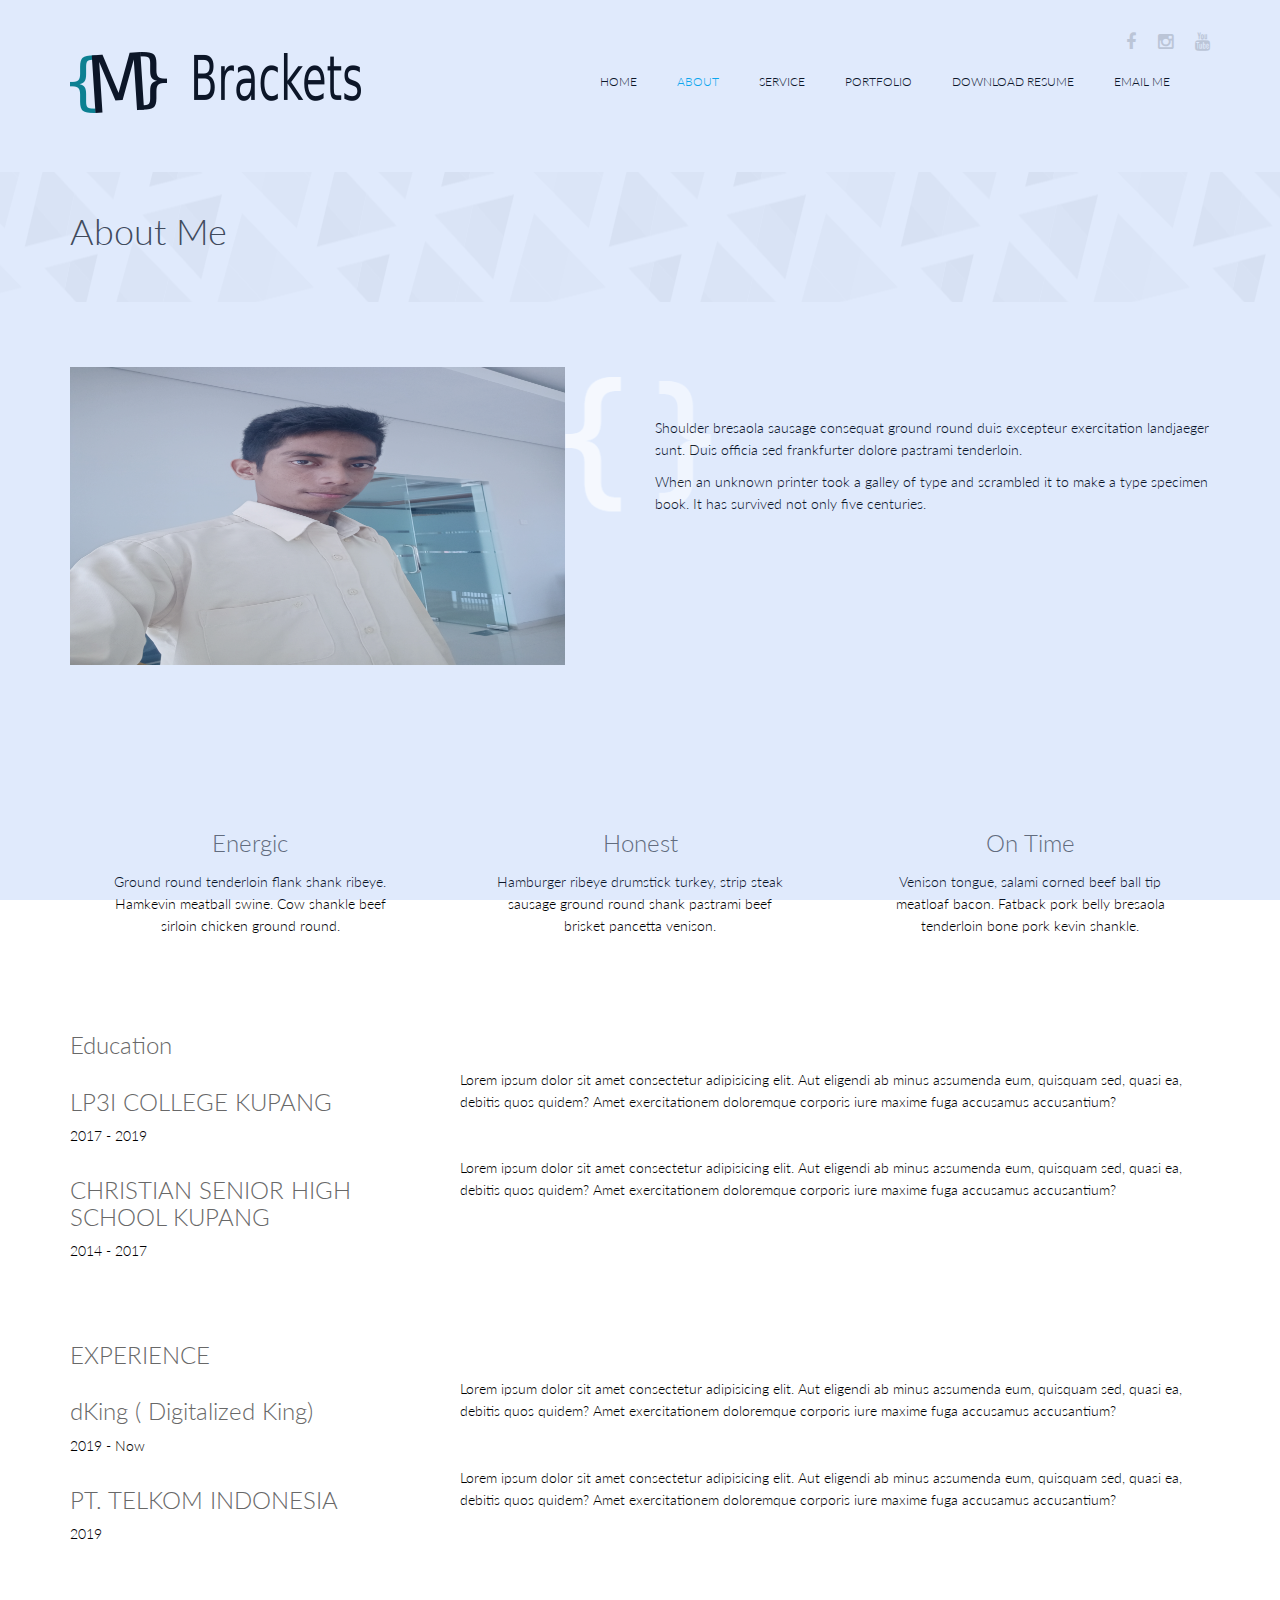
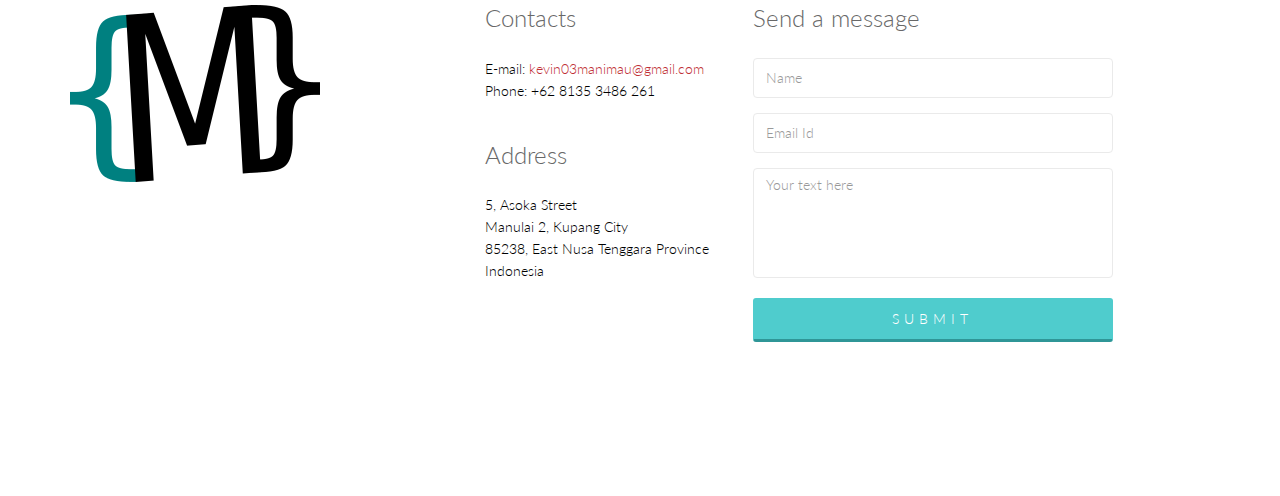
==== aboutus.html @ 3567bffe "initial commit" ====
<!DOCTYPE html>
<html lang="en">
<head>
    <meta charset="utf-8">
    <meta name="viewport" content="width=device-width, initial-scale=1.0">
    <meta name="description" content="">
    <meta name="author" content="">
    <title>About Us | Triangle</title>
    <link href="css/bootstrap.min.css" rel="stylesheet">
    <link href="css/font-awesome.min.css" rel="stylesheet">
    <link href="css/lightbox.css" rel="stylesheet"> 
    <link href="css/animate.min.css" rel="stylesheet"> 
	<link href="css/main.css" rel="stylesheet">
	<link href="css/responsive.css" rel="stylesheet">

    <!--[if lt IE 9]>
	    <script src="js/html5shiv.js"></script>
	    <script src="js/respond.min.js"></script>
    <![endif]-->       
    <link rel="shortcut icon" href="images/brackets.png">
    <link rel="apple-touch-icon-precomposed" sizes="144x144" href="images/ico/apple-touch-icon-144-precomposed.png">
    <link rel="apple-touch-icon-precomposed" sizes="114x114" href="images/ico/apple-touch-icon-114-precomposed.png">
    <link rel="apple-touch-icon-precomposed" sizes="72x72" href="images/ico/apple-touch-icon-72-precomposed.png">
    <link rel="apple-touch-icon-precomposed" href="images/ico/apple-touch-icon-57-precomposed.png">
</head><!--/head-->

<body>
    <!-- start loader -->
   <div id="pageloader-overlay" class="visible incoming">
    <div class="loader-wrapper-outer">
      <div class="loader-wrapper-inner" >
        <img class="text-center fullwidth" src="images/code-loader.gif" alt="">
       </div>
     </div>
   </div>
  <!-- end loader -->
	<header id="header">      
        <div class="container">
            <div class="row">
                <div class="col-sm-12 overflow">
                   <div class="social-icons pull-right">
                        <ul class="nav nav-pills">
                            <li><a href="http://facebook.com/kevin.manimau" target="_blank"><i class="fa fa-facebook"></i></a></li>
                            <li><a href="http://instagram.com/kevin03manimau" target="_blank"><i class="fa fa-instagram"></i></a></li>
                            <li><a href="http://youtube.com/channel/UCN3MbN801NxL6BOwaORrSVQ" target="_blank"><i class="fa fa-youtube"></i></a></li>
                        </ul>
                    </div> 
                </div>
             </div>
        </div>
        <div class="navbar navbar-inverse" role="banner">
            <div class="container">
                <div class="navbar-header">
                    <button type="button" class="navbar-toggle" data-toggle="collapse" data-target=".navbar-collapse">
                        <span class="sr-only">Toggle navigation</span>
                        <span class="icon-bar"></span>
                        <span class="icon-bar"></span>
                        <span class="icon-bar"></span>
                    </button>

                    <a class="navbar-brand" href="index.html">
                        <h1><img src="images/logo.png" alt="logo"></h1>
                    </a>
                    
                </div>
                <div class="collapse navbar-collapse">
                    <ul class="nav navbar-nav navbar-right">
                        <li><a href="index.html">Home</a></li>
                        <li class="active"><a href="#">About</a></li>
                        <li><a href="service.html">Service</a></li>
                        <li><a href="portfolio.html">Portfolio</a></li>
                        <li><a href="resume/Mycv.pdf" target="_blank" download>Download Resume</a><li>                        
                        <li><a href="mailto:kevin03manimau@gmail.com">Email Me</a></li>                    
                    </ul>
                </div>
                
            </div>
        </div>
    </header>
    <!--/#header-->

    <section id="page-breadcrumb">
        <div class="vertical-center sun">
             <div class="container">
                <div class="row">
                    <div class="action">
                        <div class="col-sm-12">
                            <h1 class="title">About Me</h1>
                        </div>
                     </div>
                </div>
            </div>
        </div>
   </section>
    <!--/#page-breadcrumb-->

    <section id="company-information" class="padding wow fadeIn" data-wow-duration="1000ms" data-wow-delay="300ms">
        <div class="container">
            <div class="row">
                <div class="col-sm-6">
                    <img src="images/aboutus/image29.png" class="img-responsive" alt="">
                </div>
                <div class="col-sm-6">
                    <p style="margin-top: 50px;">Shoulder bresaola sausage consequat ground round duis excepteur exercitation landjaeger sunt. Duis officia sed frankfurter dolore pastrami tenderloin.</p>
                    <p>When an unknown printer took a galley of type and scrambled it to make a type specimen book. It has survived not only five centuries.</p>
                </div>
            </div>
        </div>
    </section>

    <section id="services">
        <div class="container">
            <div class="row">
                <div class="col-sm-4 text-center padding wow fadeIn" data-wow-duration="1000ms" data-wow-delay="300ms">
                    <div class="single-service">
                        <div class="wow scaleIn" data-wow-duration="500ms" data-wow-delay="300ms">
                            <img src="images/home/icon1.png" alt="">
                        </div>
                        <h2>Energic</h2>
                        <p>Ground round tenderloin flank shank ribeye. Hamkevin meatball swine. Cow shankle beef sirloin chicken ground round.</p>
                    </div>
                </div>
                <div class="col-sm-4 text-center padding wow fadeIn" data-wow-duration="1000ms" data-wow-delay="600ms">
                    <div class="single-service">
                        <div class="wow scaleIn" data-wow-duration="500ms" data-wow-delay="600ms">
                            <img src="images/home/icon2.png" alt="">
                        </div>
                        <h2>Honest</h2>
                        <p>Hamburger ribeye drumstick turkey, strip steak sausage ground round shank pastrami beef brisket pancetta venison.</p>
                    </div>
                </div>
                <div class="col-sm-4 text-center padding wow fadeIn" data-wow-duration="1000ms" data-wow-delay="900ms">
                    <div class="single-service">
                        <div class="wow scaleIn" data-wow-duration="500ms" data-wow-delay="900ms">
                            <img src="images/home/icon3.png" alt="">
                        </div>
                        <h2>On Time</h2>
                        <p>Venison tongue, salami corned beef ball tip meatloaf bacon. Fatback pork belly bresaola tenderloin bone pork kevin shankle.</p>
                    </div>
                </div>
            </div>
        </div>
    </section>
    <!--/#services-->
    <section id="education" class="mb-5">
        <div class="container">
            <h2>Education</h2>
            <div class="row">
                <div class="col-lg-4">
                    <h2>LP3I COLLEGE KUPANG</h2>
                    <p>2017 - 2019</p>
                </div>
                <div class="col-lg-8">
                    Lorem ipsum dolor sit amet consectetur adipisicing elit. Aut eligendi ab minus assumenda eum, quisquam sed, quasi ea, debitis quos quidem? Amet exercitationem doloremque corporis iure maxime fuga accusamus accusantium?
                </div>
            </div>
            <div class="row">
                <div class="col-lg-4">
                    <h2>CHRISTIAN SENIOR HIGH SCHOOL KUPANG</h2>
                    <p>2014 - 2017</p>
                </div>
                <div class="col-lg-8">
                    Lorem ipsum dolor sit amet consectetur adipisicing elit. Aut eligendi ab minus assumenda eum, quisquam sed, quasi ea, debitis quos quidem? Amet exercitationem doloremque corporis iure maxime fuga accusamus accusantium?
                </div>
            </div>
        </div>
    </section>

    <section id="experience" class="mb-5">
        <div class="container">
            <h2>EXPERIENCE</h2>
            <div class="row">
                <div class="col-lg-4">
                    <h2>dKing ( Digitalized King)</h2>
                    <p>2019 - Now</p>
                </div>
                <div class="col-lg-8">
                    Lorem ipsum dolor sit amet consectetur adipisicing elit. Aut eligendi ab minus assumenda eum, quisquam sed, quasi ea, debitis quos quidem? Amet exercitationem doloremque corporis iure maxime fuga accusamus accusantium?
                </div>
            </div>
            <div class="row">
                <div class="col-lg-4">
                    <h2>PT. TELKOM INDONESIA</h2>
                    <p>2019</p>
                </div>
                <div class="col-lg-8">
                    Lorem ipsum dolor sit amet consectetur adipisicing elit. Aut eligendi ab minus assumenda eum, quisquam sed, quasi ea, debitis quos quidem? Amet exercitationem doloremque corporis iure maxime fuga accusamus accusantium?
                </div>
            </div>
        </div>
    </section>


    <footer id="footer">
        <div class="container">
            <div class="row">
                <div class="col-md-4 col-sm-6">
                    <div class="testimonial bottom">
                        <img src="images/brackets2.png" alt="">
                    </div> 
                </div>
                <div class="col-md-3 col-sm-6">
                    <div class="contact-info bottom">
                        <h2>Contacts</h2>
                        <address>
                        E-mail: <a href="mailto:kevin03manimau@gmail.com">kevin03manimau@gmail.com</a> <br> 
                        Phone: +62 8135 3486 261 <br>
                        </address>

                        <h2>Address</h2>
                        <address>
                        5, Asoka Street <br> 
                        Manulai 2, Kupang City <br> 
                        85238, East Nusa Tenggara Province<br> 
                        Indonesia <br> 
                        </address>
                    </div>
                </div>
                <div class="col-md-4 col-sm-12">
                    <div class="contact-form bottom">
                        <h2>Send a message</h2>
                        <form id="main-contact-form" name="contact-form" method="post" action="sendemail.php">
                            <div class="form-group">
                                <input type="text" name="name" class="form-control" required="required" placeholder="Name">
                            </div>
                            <div class="form-group">
                                <input type="email" name="email" class="form-control" required="required" placeholder="Email Id">
                            </div>
                            <div class="form-group">
                                <textarea name="message" id="message" required="required" class="form-control" rows="8" placeholder="Your text here"></textarea>
                            </div>                        
                            <div class="form-group">
                                <input type="submit" name="submit" class="btn btn-submit" value="Submit">
                            </div>
                        </form>
                    </div>
                </div>
                <div class="col-sm-12">
                    <div class="copyright-text text-center">
                        <p>&copy; Brackets 2020. All Rights Reserved.</p>
                        <p>Designed by Kevin Manimau</a></p>
                    </div>
                </div>
            </div>
        </div>
    </footer>
    <!--/#footer-->


    <script type="text/javascript" src="js/jquery.js"></script>
    <script type="text/javascript" src="js/bootstrap.min.js"></script>
    <script type="text/javascript" src="js/lightbox.min.js"></script>
    <script type="text/javascript" src="js/wow.min.js"></script>
    <script type="text/javascript" src="js/main.js"></script>   
</body>
</html>
---- css/main.css ----
/*
  Theme Name: Triangle
  Theme Uri: http://www.themeum.com
  Author: Themeum
  Author Uri: http://www.themeum.com
  Description: Creative Site Template
  Version: 1.1
  */

  @import url(http://fonts.googleapis.com/css?family=Lato:100,300,400,700);
  @import url(http://fonts.googleapis.com/css?family=Open+Sans:300italic,400italic,600italic,700italic,400,300,600,700);
  @import url(http://fonts.googleapis.com/css?family=Noto+Sans:400,700);

  body {
    background: #fff;
    font-family: 'Lato', sans-serif;
    font-weight: 300;
    font-size: 14px;
    line-height: 22px;
    color: #000;
  }

  html {
    height: 100%;
  }



  a{
    color:#C03035;
  }

  a:hover {
    outline: none;
    text-decoration:none;
    color:#4fcccd;
  }

  a:focus {
    outline:none;
    outline-offset: 0;
  }

  a {
    -webkit-transition: 300ms;
    transition: 300ms;
  }


  ul {
    list-style: none;
  }

  h1, h2, h3, h4, h5, h6 {
    font-family: 'Lato', sans-serif;
    font-weight: 300;
  }

  h1{
    color: #686868;
  }

  h2{
    font-size: 24px;
    color: #686868;
  }

  h3{
    font-size: 18px;
  }

  .overflow{
    overflow: hidden;
  }

  .uppercase{
    text-transform: uppercase;
  }

  .btn-common {
    font-size: 14px;
    color: #0099ae;
    border: 1px solid #0099ae;
    font-family: 'Open Sans', sans-serif;
    font-weight: 300;
    padding: 10px 25px;
  }

  #action .col-sm-5{
    position: absolute;

    top: 0;
    height: 100%;
    right: 0;
  }


  .btn-common:hover, 
  .btn-common:focus{
    outline: none;
    background: none;
    -webkit-box-shadow: none;
    box-shadow: none;
    color: #01707f;
    border-color:#01707f;
  }

  .align-right{
    text-align: right;
  }

  .inline{
    display: inline-block;
  }

  .padding{
    padding: 65px 0;
  }

  .padding-bottom{
    padding-bottom: 65px;
  }

  .padding-top{
    padding-top: 90px;
  }

  .padding-right{
    padding-right: 80px;
  }

  .padding-left{
    padding-left: 80px;
  }

  .margin-bottom{
    margin-bottom: 35px;
  }

     .carousel-indicators.visible-xs {
      height: 20px;
      margin: 0;
      padding: 0;
      position: absolute;
      top: -35px;
      width: 100%;
      left: 0;
    }

  .carousel-indicators.visible-xs li {
    border-color: #D29948;
    border-width: 2px;
    height: 12px;
    margin: 0 5px 0 0;
    width: 12px;
  }

  .carousel-indicators.visible-xs li.active {
    background: rgba(210, 153, 72, 0.7);
  }


/* loader */

#pageloader-overlay {
  opacity: 0;
  top: 0px;
  left: 0px;
  position: fixed;
  background-image:url(../images/code-loader.gif);
  background-repeat: no-repeat;
  background-size: cover;
  height: 100%;
  width: 100%;
  z-index: 9998;
  -webkit-transition: opacity 0.2s linear;
  -moz-transition: opacity 0.2s linear;
  transition: opacity 0.2s linear; 
}

#pageloader-overlay.visible {
  opacity: 1; 
}

#pageloader-overlay.hidden {
  opacity: 0;
  height: 0px;
  width: 0px;
  z-index: -10000; 
}

#pageloader-overlay .loader-wrapper-outer {
  background-color: transparent;
  z-index: 9999;
  margin: auto;
  width: 100%;
  height: 100%;
  overflow: hidden;
  display: table;
  text-align: center;
  vertical-align: middle; 
}

#pageloader-overlay .loader-wrapper-inner {
  display: table-cell;
  vertical-align: middle; 
}

#pageloader-overlay .loader {
  margin: auto;
  font-size: 10px;
  position: relative;
  text-indent: -9999em;
  border-top: 8px solid rgba(2, 0, 92, 0.5);
  border-right: 8px solid #AAA;
  border-bottom: 8px solid rgba(255, 251, 0, 0.5);
  border-left: 8px solid #AAA;
  -webkit-transform: translateZ(0);
  -ms-transform: translateZ(0);
  transform: translateZ(0);
  -webkit-animation: pageloader 1.1s infinite linear;
  animation: pageloader 1.1s infinite linear; 
}

#pageloader-overlay .loader, #pageloader-overlay .loader:after {

  border-radius: 50%;
  width: 50px;
  height: 50px; 
}

@-webkit-keyframes pageloader {
  0% {
    -webkit-transform: rotate(0deg);
    transform: rotate(0deg); 
  }

  100% {
    -webkit-transform: rotate(360deg);
    transform: rotate(360deg); 
  } 
}

@keyframes pageloader {
  0% {
    -webkit-transform: rotate(0deg);
    transform: rotate(0deg); 
  }

  100% {
    -webkit-transform: rotate(360deg);
    transform: rotate(360deg); 
  } 
} 

/*************************
*******Header******
**************************/


#header{
  margin-bottom: 0;
  padding: 30px 0 60px 0;
}

#header .navbar-inverse .container{
  position: relative;
}

.search{
  position: absolute;
  top: 20px;
  right: 0;
  z-index: 1;
}

.search i{
  color: #00aeef;
  cursor: pointer;
  position: absolute;
  right: 10px;
  top: 2px;
}

.field-toggle{
  position: relative;
  top: 30px;
  right: 15px;
  display: none;
  height: 50px;
}

.search-form{
  padding-left: 10px;
  height: 40px;
  font-size: 18px;
  color: #818285;
  font-weight: 300;
  outline: none;
  border: 1px solid #00aeef;
  margin-top: 20px;
  border-radius: 4px;
}

.social-icons ul li{
  padding: 0 10px;

}

.social-icons ul li:last-child{
  padding-right: 0;

}

.social-icons ul li a{
  font-size: 18px;
  color: #d3d3d3;
  padding: 0;
}

.social-icons ul li a:hover .fa-facebook {
  color:#0884d5;
}

.social-icons ul li a:hover .fa-twitter {
  color:#2AA7DC;
}

.social-icons ul li a:hover .fa-google-plus {
  color:#A22523;
}

.social-icons ul li a:hover .fa-dribbble {
  color:#E94989;
}

.social-icons ul li a:hover .fa-linkedin {
  color:#006DC0;
}

.social-icons ul li a:hover,
.social-icons ul li a:focus{  
  background: none;
}

#header .navbar {
  background: #fff;
  border: 0;
  margin-bottom: 0;
}

#header .navbar-toggle{
  margin-top: 20px;
}

#header .navbar-brand{
  padding: 0;
  margin-left: 0;
}

#header .navbar-brand h1{
  padding: 0;
  margin: 0;
}

#header .navbar-nav.navbar-right >li:last-child{
  margin-right: 20px;
}

#header .navbar-nav.navbar-right >li a {
  color: #000;
  font-size: 12px;
  padding: 20px;
  text-transform: uppercase;
  font-weight: 300;
}


#header .navbar-inverse .navbar-nav  li.active > a,  
#header .navbar-inverse .navbar-nav  li.active > a:focus, 
#header .navbar-nav.navbar-right li > a:hover,
.navbar-inverse .navbar-nav > .open > a {
  background-color: inherit;
  border: 0;
  color: #00aeef;
}

#header .navbar-inverse .navbar-nav  li a:hover{
  color: #00aeef;
}


/*  Dropdown menu*/

ul.sub-menu {
  display: none;
  list-style: none;
  padding: 0;
  margin: 0;
}

#header .navbar-nav li ul.sub-menu li a{
  color: #818285;
  padding: 5px 0;
  font-size: 13px;
  display: block;
  text-transform: capitalize;
}

#header .navbar-nav li ul.sub-menu li .active{
  background: #00aeef;
  color: #fff;
  position: relative;
}

#header .navbar-nav li ul.sub-menu li .active i{
  position: absolute;
  font-size: 56px;
  top: -13px;
  color: #0884d5;
}

#header .navbar-nav li ul.sub-menu li .active .fa-angle-right{
  left: -3px;
}

#header .navbar-nav li ul.sub-menu li .active .fa-angle-left{
  right: -3px;
}

#header .navbar-nav li ul.sub-menu li a:hover,
#header .navbar-nav li ul.sub-menu li a:focus{
  background: #00aeef;
  color: #fff;
}

.fa-angle-down{
  padding-left: 5px; 
}

.scaleIn {
  -webkit-animation-name: scaleIn;
  animation-name: scaleIn;
}

@-webkit-keyframes scaleIn {
  0% {
    opacity: 0;
    -webkit-transform: scale(0);
    transform: scale(0);
  }

  100% {
    opacity: 1;
    -webkit-transform: scale(1);
    transform: scale(1);
  }
}

@keyframes scaleIn {
  0% {
    opacity: 0;
    -webkit-transform: scale(0);
    transform: scale(0);
  }

  100% {
    opacity: 1;
    -webkit-transform: scale(1);
    transform: scale(1);
  }
}


/*************************
*******Footer******
**************************/

#footer {
  padding-bottom: 10px;
  /* background-image: url(../images/footer.gif);
  background-repeat: no-repeat;
  background-position: bottom;
  background-size: cover; */
}

#footer h1{
  margin-bottom: 65px;
  margin-top: 36px;
}

#footer .bottom-separator {
  margin-bottom: 60px;
}

#message {
  height: 110px;
  resize: none;
}

.bottom > h2 {
  margin-top: 0;
  margin-bottom: 26px;
}

.bottom .media-body h3 {
  margin-top: 0;
  padding-left: 25px;
}

.bottom .media-body h3 a{
  color: #ea2c00;
}

.testimonial .media{
  margin-top: 0;
  margin-bottom: 25px;
}

.testimonial .media>.pull-left{
  margin-right: 25px;
}

.testimonial .media>.pull-left img{
  margin-top: 6px;
}

.testimonial .media .media-body blockquote{
  padding-left: 25px;
  padding-right: 30px;
  position: relative;
  border-left: 0;
  margin-bottom: 0;
}

.testimonial .media .media-body blockquote:before{
  position: absolute;
  left: 5px;
  top: 8px;
  content: '"';
  font-size: 40px;
  color: #ea2c00;
  font-family: 'Noto Sans', sans-serif;
  transform:rotate(180deg);
  -ms-transform:rotate(180deg); /* IE 9 */
  -webkit-transform: rotate(180deg); /* Opera, Chrome, and Safari */
  line-height: 0;
}

.testimonial .media .media-body blockquote:after{
  position: absolute;
  right: 30px;
  bottom: 14px;
  content: '"';
  font-size: 40px;
  color: #ea2c00;
  font-family: 'Noto Sans', sans-serif;
  line-height: 0;
}

.contact-info.bottom {
  padding-left: 25px;
}

.bottom > address {
  line-height: 22px;
  margin-bottom: 40px;
}

.form-control {
  border: 1px solid #eaeaea;
  font-weight: 300;
  outline: none;
  -webkit-box-shadow: none;
  box-shadow: none;
  height: 40px;
}

.form-control:hover, 
.form-control:focus{
  border-color: #4fcccd;
  outline: none;
  -webkit-box-shadow: none;
  box-shadow: none;
}

.btn-submit {
  width: 100%;
  background-color: #4fcccd;
  color: #fff;
  font-size: 14px;
  font-weight: 300;
  letter-spacing: 5px;
  text-transform: uppercase;
  border-radius: 3px;
  margin-top: 5px;
  border-bottom: 3px solid #2f9697;
  -webkit-box-shadow: none;
  box-shadow: none;
  padding: 10px;
}

.btn-submit:hover, 
.btn-submit:focus{
  color: #fff;
  outline: none;
  -webkit-box-shadow: none;
  box-shadow: none;
  opacity: .8;
}

.copyright-text{
  margin-top: 70px;
  color: #fff;
  font-size: 16px;  
  padding-bottom: 15px;
}

.copyright-text a {
  color: #3e848a
}

.copyright-text p {
  margin-bottom: 0;
}

/*************************
*******Home Page******
**************************/
#home-slider {
  position: relative;
}

#home-slider .main-slider {
  position: relative;
  height: 450px;
}

#home-slider .slide-text{
  position: absolute;
  top: 50px;
  left: 0;
  width: 450px;
}

.animate-in .slide-text {
  -webkit-animation: fadeInLeftBig 700ms cubic-bezier(0.190,1.000,0.220,1.000) 200ms both;
  animation: fadeInLeftBig 700ms cubic-bezier(0.190,1.000,0.220,1.000) 200ms both;
}

#home-slider .slider-hill {
  position: absolute;
  right: 0;
  bottom: 0;
}

.animate-in .slider-hill {
  -webkit-animation: bounceInDown 1000ms ease-in-out 200ms both;
  animation: bounceInDown 1000ms ease-in-out 200ms both;
}

#home-slider .slider-house {
  position: absolute;
  right: 110px;
  bottom: -30px;
}

.animate-in .slider-house {
  -webkit-animation: bounceInDown 500ms ease-in-out 800ms both;
  animation: bounceInDown 500ms ease-in-out 800ms both;
}

#home-slider .slider-sun {
  position: absolute;
  right: 365px;
  bottom: 100px;
}

.animate-in .slider-sun {
  -webkit-animation: scaleIn 500ms ease-in-out 1200ms both;
  animation: scaleIn 500ms ease-in-out 1200ms both;
}

#home-slider .slider-birds1 {
  position: absolute;
  right: 470px;
  bottom: 75px;
}

.animate-in .slider-birds1 {
  -webkit-animation: fadeInLeft 500ms ease-in-out 1200ms both;
  animation: fadeInLeft 500ms ease-in-out 1200ms both;
}

#home-slider .slider-birds2 {
  position: absolute;
  right: 40px;
  bottom: 150px;
}

.animate-in .slider-birds2 {
  -webkit-animation: fadeInRight 500ms ease-in-out 1200ms both;
  animation: fadeInRight 500ms ease-in-out 1200ms both;
}


#home-slider h1{
  margin-top: 100px;
  margin-bottom: 25px;
}

#home-slider .btn-common {
  margin-top: 20px;
}

#home-slider .preloader {
  position: absolute;
  left: 0;
  top: 0;
  bottom: -30px;
  right: 0;
  background: #fafafa;
  text-align: center;
}

#home-slider .preloader > i {
  font-size: 48px;
  height: 48px;
  line-height: 48px;
  color: #00aeef;
  position: absolute;
  left: 50%;
  margin-left: -24px;
  top: 50%;
  margin-top: -24px;
}

#action {
  background-image: url(../images/home/tour-bg.png);
  background-color: #fbfafa;
  background-repeat: repeat-x;
  height: 157px;
  background-position: center;
  display: table;
  position: static;
  width: 100%;
}

.vertical-center{
  display: table-cell;
  vertical-align: middle;
  width: 100%;
  position: statice;
}


.single-service{
  overflow: hidden;
  display: block;
}

.single-service img {
  margin-bottom: 35px;
}

.single-service .fold {
  margin-bottom: 35px;
}

.single-service h2 {
  margin-top: 0;
  margin-bottom: 15px;
}

.single-service p {
  padding: 0 48px;
}

.action h1{
  margin-top: 0;
}

.action p{
  font-size: 18px;
  margin-bottom: 0;
  font-weight: 300;
}

.action .btn-common{
  margin-top: 55px;
  float: left;
}

.title {
  color: #404040;
  font-weight: 300;
}

.single-features {
  overflow: hidden;
  padding-top: 65px;
  padding-bottom: 40px;
}

.single-features .col-sm-6 h2{
    margin-top: 0;
}
.single-features .col-sm-6 {
/*  margin-top: 50px;*/
}

.single-features:last-child {
  padding-bottom: 95px;
/*  padding-top: 0;*/
}

.single-features h2{
  margin-bottom: 15px;
}

#clients{
  padding-bottom: 45px;
}

.clients {
  margin-bottom: 45px;
}

.clients img {
  display: inline-block;
}

.clients-logo {
  overflow: hidden;
  margin-bottom: 10px;
}



/*************************
*******About Us Page******
**************************/

#action , 
#page-breadcrumb{
  position: relative;
}

#page-breadcrumb {
  background-image: url(../images/home/tour-bg.png);
  background-color: #fbfafa;
  background-repeat: repeat-x;
  height: 130px;
  background-position: center;
  display: table;
  position: static;
  width: 100%;
}

#team {
  padding: 85px 0;
}

#team-carousel {
  margin-top: 80px;
}

#company-information .padding-top{
  padding-top: 172px;
  
}

.single-service img {
  height: 85px;
}

.tour-button {
  background-image: url(../images/home/tour-icon2.png);
  height: 100%;
  background-repeat: no-repeat;
  position: absolute;
  width: 100%;
  left: 0;
  background-position: 151px 4px;
}

.about-image {
  padding:90px 90px 0;
}

.team-single {
  position: relative;
}

.person-thumb {
  position: relative;
}

.person-thumb img {
}


.social-profile {
  background: none repeat scroll 0 0 rgba(137, 97, 46, 0.8);
  display: none;
  position: absolute;
  text-align: center;
  top: 0;
    -webkit-transition: all 0.9s ease;
  transition: all 0.9s ease;-webkit-transition: all 0.9s ease 0s;transition: all 0.9s ease 0s;
  width: 100%;
  height: 100%;
}

.team-single:hover .social-profile{
  background:rgba(112, 35, 64, 0.9);
  display: block;
  -webkit-animation: fadeInUp 400ms;
  animation: fadeInUp 400ms;
  -webkit-transition: all 0.9s ease;
  transition: all 0.9s ease;
}

.social-profile .nav-pills {
  display: inline-block;
  margin-top: -26px;
  padding: 0;
  position: relative;
  top: 50%;
}

.social-profile .nav-pills li {
  display: inline-block;
  margin: 0 5px;
}

.social-profile .nav-pills li a {
  color: #fff;
  border: 1px solid #fff;
  width: 40px;
  height: 40px;
  line-height: 40px;
  text-align: center;
  padding: 0;
  border-radius: 40px;
  -webkit-transition: all 0.9s ease;
  transition: all 0.9s ease;
}

.social-profile .nav-pills li a:hover {
  color: #702340;
  border-color: #702340;
}

.person-info h2 {
  font-weight: 300;
  margin-bottom: 5px;
}

.person-info h3 {
  font-size: 16px;
  color: #686868;
  font-weight: 300;
  margin-top: 0;
  margin-bottom: 0;
}

.team-carousel-control {
  position: absolute;
  top: 36%;
  width: 13px;
  height: 16px;
  text-indent: -9999999px;
  -webkit-transition: all 0.9s ease;
  transition: all 0.9s ease;
}

.right.team-carousel-control {
  right: -50px;
  background-image: url(../images/aboutus/right.png);
}

.left.team-carousel-control {
  left: -50px;
  background-image: url(../images/aboutus/left.png);
}

.team-carousel-control:hover{
  background-position: 0 -18px;
  -webkit-transition: all 0.5s ease;
  transition: all 0.5s ease;
}

.count h1{
  font-size: 60px;
  color: #00aeef;
}

.count h3{
  font-size: 16px;
}

.progress .progress-bar.six-sec-ease-in-out {
  -webkit-transition: width 1s ease-in-out;
  transition:  width 1s ease-in-out;
}

.top-zero{
  margin-top: 0;
}

h3.top-zero{
  font-size: 20px;
}

#company-information .about-us h2{
  margin-bottom: 45px;
}

.single-skill h3{
  font-size: 16px;
}

.progress{
  height: 30px;
  box-shadow: none;
  -webkit-box-shadow: none;
}

.progress-bar{
  line-height: 30px;
  box-shadow: none;
  -webkit-box-shadow: none;
}

.progress-bar.progress-bar-primary{
  background: #00aeef;
}



/*************************
*******Service Page******
**************************/
#recent-projects{
  padding: 85px 0;
}

.recent-projects .team-single{
  height: 355px;
}

.recent-projects p.padding-bottom{
  padding-bottom: 50px;
}

.choose{
  padding-top: 30px;
}

#company-information.choose .padding-top{
  padding-top: 50px;
}

#company-information h2{
  margin-bottom: 25px;
  margin-top: 0;
}

ul.elements{
  list-style: none;
  margin: 0;
  padding: 0;
}

ul.elements li{
  margin: 6px 0;
}

ul.elements li > i{
  color:#C03035;
  display: inline-block;
  margin-right: 10px;
}

#company-information h1.margin-bottom{
  margin-bottom: 26px;
}

/*************************
*******Portfolio Default**
**************************/

.portfolio-single {
  position: relative;
}

.portfolio-thumb {
  position: relative;
}

.portfolio-thumb img {
  width: 100%;
}


.portfolio-single:hover .portfolio-view{
  display: block;
  -webkit-animation: fadeInUp 400ms;
  animation: fadeInUp 400ms;
}

#portfolio .row{
  margin-left: -10px;
  margin-right: -10px;
}

.portfolio-view {
  display: none;
  position: absolute;
  top: 0;
  height: 100%;
  background:rgba(112, 35, 64, 0.9);
  width: 100%;
  text-align: center;
}

.portfolio-view .nav-pills {
  padding: 0;
  display: inline-block;
  margin-top: -26px;
  top: 50%;
  position: relative;
}

.portfolio-view .nav-pills li {
  display: inline-block;
  margin: 0 5px;
}

.portfolio-view .nav-pills li a {
  color: #fff;
  border: 1px solid #fff;
  width: 40px;
  height: 40px;
  line-height: 38px;
  text-align: center;
  padding: 0;
  border-radius: 40px;
  -webkit-animation: scaleIn 400ms linear 100ms both;
  animation: scaleIn 400ms linear 100ms both;
  -webkit-transition: all 0.9s ease;
  transition: all 0.9s ease;
}

.portfolio-view .nav-pills li a:hover {
  color: #702340;
  border-color: #702340;
  -webkit-transition: all 0.9s ease;
  transition: all 0.9s ease;
}

.portfolio-info {
  overflow: hidden;
  margin-bottom: 30px;
}

.portfolio-info h2 {
  font-size: 18px;
  margin: 15px 0 0;
}

.portfolio-filter {
  margin: 80px 0;
  padding: 0;
}

.portfolio-filter li {
  display: inline-block;
  position: relative;
}

.portfolio-filter li a {
  border-radius: 0;
  color: #686868;
  font-size: 18px;
  font-weight: 300;
  padding: 0 25px;
  text-transform: capitalize;
  border: none;
}

.portfolio-filter li .active{
  background: transparent;
  box-shadow: none;
  -webkit-box-shadow: none;
}

.portfolio-filter li a:hover, 
.portfolio-filter li a:focus,
.portfolio-filter li a.active {
  background: transparent;
  box-shadow: none;
  -webkit-box-shadow: none;
}

.portfolio-filter li a.active:before{
  position: absolute;

  content: "";
  left: 0;
  width: 13px;
  height: 16px;
  background: url(../images/portfolio/icon.png);
  top: 5px;
}

.portfolio-pagination{
  text-align: center;
  
  padding-top: 40px;
  padding-bottom: 90px;
}

.pagination li{
  display: inline-block;
  margin: 0 10px;
}

.pagination li a{
  color: #000;
  padding: 5px 10px;
  border-radius: 5px;
  border: 1px solid #fff;
}

.pagination li:first-child a{
  background: url(../images/portfolio/left.png);
  background-repeat: no-repeat;
  text-indent: -999999999px;
  background-position: center top 10px;
  width: 32px;
  height: 36px;
  border: none;
  -webkit-transition: 300ms;
  transition: 300ms;
}

.pagination li:first-child a:hover{
  background: url(../images/portfolio/left.png);
  background-position: center top -37px;
  background-repeat: no-repeat;
  -webkit-transition: 300ms;
  transition: 300ms;
}

.pagination li:last-child a{
  background: url(../images/portfolio/right.png);
  background-repeat: no-repeat;
  text-indent: -999999999px;
  background-position: center top 10px;
  width: 32px;
  height: 36px;
  border: none;
  -webkit-transition: 300ms;
  transition: 300ms;
}

.pagination li:last-child a:hover{
  background: url(../images/portfolio/right.png);
  background-position: center top -37px;
  background-repeat: no-repeat;
  -webkit-transition: 300ms;
  transition: 300ms;
}

.pagination li a:hover,
.pagination .active a, 
.pagination a:active, 
.pagination .active a:hover,
.pagination .active a:focus, 
.pagination a:focus {
  background: transparent;
  border-color: #C03035;
  color: #C03035;
}


/*****************************
Portfolio with right sidebar
*****************************/

.sidebar h3 {
  color: #404040;
  margin-top: 0;
  border-bottom: 3px solid #ececec;
  margin-bottom: 6px;
  padding-bottom: 8px;
}

.sidebar-item{
  margin-bottom: 48px;
}

.categories .navbar-stacked li {
  border-bottom: 1px solid #ececec;
}

.categories .navbar-stacked li:last-child {
  border-bottom: 0px solid #ececec;
}

.categories .navbar-stacked li a {
  font-size: 16px;
  color: #6a6a6a;
  padding: 8px 0;
  padding-left: 0;
}

.categories .navbar-stacked li a:hover{
  background: none;
  margin-left: 20px;
  color: #0099AE;
  opacity: 1;
}

.categories .navbar-stacked li.active a{
  color: #0099AE;
  padding-left: 20px;
}

.categories .navbar-stacked li.active a:before{
  position: absolute;
  content: "";
  border-color: transparent transparent transparent #0099AE;
  border-width: 8px;
  border-style: solid;
  left: 0;
  top: 13px;
  margin-top: 0;
  z-index: 0;
  transition: all 0.3s ease 0s;
  -moz-transition: all 0.3s ease 0s;
  -webkit-transition: all 0.3s ease 0s;
  -o-transition: all 0.3s ease 0s;
}

.categories .navbar-stacked li.active a:after {
  position: absolute;
  content: "";
  border-color: transparent transparent transparent #fff;
  border-width: 6px;
  border-style: solid;
  left: 0px;
  top: 15px;
  margin-top: 0;
  z-index: 1;
  transition: all 0.3s ease 0s;
  -moz-transition: all 0.3s ease 0s;
  -webkit-transition: all 0.3s ease 0s;
  -o-transition: all 0.3s ease 0s;
}

.sidebar-item .media{
  border-bottom: 1px solid #ececec;
  padding-bottom: 10px;
  padding-top: 21px;
  margin-top: 0;
  transition: all 0.3s ease 0s;
  -moz-transition: all 0.3s ease 0s;
  -webkit-transition: all 0.3s ease 0s;
  -o-transition: all 0.3s ease 0s;    
}

.sidebar-item .media:last-child{
  border-bottom: 0px solid #ececec;  
  padding-bottom: 0; 
}

.sidebar-item .media:hover{
  border-left: 2px solid #0099AE;
  padding-left: 5px;
  transition: all 0.3s ease 0s;
  -moz-transition: all 0.3s ease 0s;
  -webkit-transition: all 0.3s ease 0s;
  -o-transition: all 0.3s ease 0s;
}

.sidebar-item .media:hover.media .media-body h4 a{
  color: #0099AE;
  transition: all 0.3s ease 0s;
  -moz-transition: all 0.3s ease 0s;
  -webkit-transition: all 0.3s ease 0s;
  -o-transition: all 0.3s ease 0s;
}

.sidebar-item .media .media-body h4 {
  margin-top: 0;
  margin-bottom: 8px;
}

.sidebar-item .media .media-body h4 a{
  color: #7d7d7d;
  font-size: 16px;
}

.sidebar-item .media .media-body p {
  color: #b4b4b4;
  font-size: 12px;
}

.tag-cloud .nav-pills{
  margin-top: 16px;
}

.tag-cloud .nav-pills li{
  margin: 0;
  margin-top: 6px;
  margin-right: 4px;
}

.tag-cloud .nav-pills li a{
  font-size: 14px;
  font-weight: 300;
  padding: 5px 15px;
  background: #bbbbbb;
  color: #fff;
  border-radius: 3px;
}

.tag-cloud .nav-pills li a:hover{
  background: #0099AE;
}

.popular ul.gallery {
  margin: 0;
  padding: 0;
  list-style: none;
  margin: 10px -8px;
}

.popular ul.gallery li {
  display: block;
  width: 33.33%;
  float: left;
  padding: 8px;
}

.popular ul.gallery li a {
  display: block;
}

.popular ul.gallery li a img {
  width: 100%;
  transition: border-radius 300ms ease-in;
  -webkit-transition: border-radius 300ms ease-in;
}

.popular ul.gallery li a img:hover {
  border-radius: 60px;
}


/* Start: Recommended Isotope styles */

/**** Isotope Filtering ****/
.isotope-item {
  z-index: 2;
}

.isotope-hidden.isotope-item {
  pointer-events: none;
  z-index: 1;
}

/**** Isotope CSS3 transitions ****/

.isotope,
.isotope .isotope-item {
  -webkit-transition-duration: 0.8s;
  transition-duration: 0.8s;
}

.isotope {
  -webkit-transition-property: height, width;
  transition-property: height, width;
}

.isotope .isotope-item {
  -webkit-transition-property: -webkit-transform, opacity;
  -webkit-transition-property: opacity, -webkit-transform;
  transition-property: opacity, -webkit-transform;
  transition-property: transform, opacity;
  transition-property: transform, opacity, -webkit-transform;
}

/**** disabling Isotope CSS3 transitions ****/
.isotope.no-transition,
.isotope.no-transition .isotope-item,
.isotope .isotope-item.no-transition {
  -webkit-transition-duration: 0s;
  transition-duration: 0s;
}




/*****************************
Portfolio Details
*****************************/

#portfolio-information.padding-top{
  padding-top: 100px;
}

.project-name h2{
  margin-top: 0;
  margin-bottom: 15px;
}

#related-work .title{
  margin-bottom: 55px;
  margin-top: 10px;
}

.navbar-default {
  background: none;
  padding: 0;
}

.navbar-default li a{
  font-size: 12px;
  padding: 0;
  padding-right: 15px;
}

.navbar-default li a i{
  padding-right: 8px;
}

.navbar-default li a:hover{
  color: #0884d5;
  background: none;
}

.skills .navbar-default,
.client .navbar-default{
  margin-left: 35px;
  
}

.live-preview .btn-common{
  margin-top: 21px;
  padding: 13px 45px;
}


/*****************************
Blog Default
*****************************/

.single-blog.timeline {
  background: #FFFFFF;
  border: 1px solid #EEEEEE;
  border-bottom: 0;
  position: relative;
  padding-bottom: 0;
}

.timeline .post-content {
  padding: 20px 20px 0;
}

.post-thumb{
  margin: -1px -1px 0;
  position: relative;
  overflow: hidden;
}

.timeline .post-thumb img {
  width: 100%;
}

.post-thumb iframe{
  width: 100%;
  min-height: 270px;
  border: 0;
}

.post-overlay{
  position: absolute;
  top: 50%;
  display: none;
  width: 94px;
  height: 140px;
  margin-top: -70px;
  overflow: hidden;
}

.post-overlay span{
  position: absolute;
  left: 50%;
  bottom: 0; 
  margin-left: -60px;
  -webkit-animation: fadeInUp 400ms;
  animation: fadeInUp 400ms;
  z-index: 9;
}


.post-overlay span:before{
  position: absolute;
  bottom: 0;
  border-style: solid;
  border-width: 60px;
  content: "";
  border-color: transparent transparent #0884d5 transparent;
  z-index: -1;
  cursor: initial;
}

.post-overlay span a{
  font-size: 30px;
  color: #fff;
  background: transparent;
  padding: 0; 
  margin-left: 50px;
}

.single-blog:hover .post-overlay{
  display: block;
  -webkit-animation: fadeIn 300ms;
  animation: fadeIn 300ms;
}

.timeline-divider{
  position: relative;
  padding-top: 50px;
}

.timeline-divider:before{
  position: absolute;
  top: 0;
  content: "";
  border-left-style: solid;
  border-left-width: 1px;
  height: 100%;
  border-left-color: #0099AE;
  left: 50%;
  margin-left: -2px;
}

.timeline-blog .col-sm-6.padding-top{
  padding-top: 70px;
}

.post-content{
  padding: 20px 0;
}

.timeline-date .btn-common{
  font-size: 18px;
  color: #4a4a4a;
  font-weight: 300;
  border-radius: 0;
  padding: 17px 40px;
}

.arrow-right{
  position: relative;
}

.arrow-right:after{
  position: absolute;
  right: 1px;
  content: "";
  top: 15px;
  background: url(../images/blog/left.png);
  width: 43px;
  height: 54px;
}

.arrow-left{
  position: relative;
}

.arrow-left:before{
  position: absolute;
  left: -2px;
  content: "";
  top: 86px;
  background: url(../images/blog/right.png);
  width: 43px;
  height: 54px;
}

.post-title {
  margin-top: 0;
}

.post-title a,
.comments-number a{
  color: #686868;
}

.post-content .post-author{
  margin-top: 0;
  
}

.post-content  .post-author a{
  font-weight: 300;
  font-size: 14px;
  color: #0099AE;
}

a.read-more{
  color: #0099AE;
  font-weight: 300;
}

a.read-more:hover{
  color: #01707F
}

.post-bottom{
  border-top: 1px solid #eeeeee;
  padding-top: 10px;
  margin-top: 20px;
  margin: 20px -20px 0;
  padding: 20px 20px 0;
}


/*****************************
Blog with right sidebar
*****************************/

.single-blog{
  padding-bottom: 30px;
}

.single-blog .post-bottom{
  border-bottom: 1px solid #eeeeee;
  padding-top: 10px;
  padding-bottom: 10px;
}

.single-blog .post-overlay span{
  left: 0;
  top: 0;
  margin-left: 0;
  width: 94px;
  height: 140px;
  background: url(../images/blog/blog-arrow.png);
  -webkit-animation: fadeInLeft 400ms;
  animation: fadeInLeft 400ms;
}

.single-blog .post-overlay span a{
  margin-left: 8px;
  font-weight: 700;
  font-size: 36px;
  line-height: 18px;
  position: absolute;
  top: 50px;
}

.single-blog .post-overlay span a small{
  font-size: 16px;
  font-weight: 300;
  margin-left: 5px;
}

.single-blog .post-overlay span:before{
  border-color: transparent;
  border-width: 0;
}

.post-nav{
  margin:0;
  padding: 0;
}

.post-nav li a{
  color: #0099AE;
  padding: 0;
  text-align: left;
}

.post-nav li a i{
  color: #0099AE;
  margin-right: 8px;
}

.post-nav li a:hover{
  background: none;
}

.blog-padding-right{
  padding-right:35px;
}

.blog-pagination {
  text-align: center;
  padding-top: 10px;
  padding-bottom: 55px;
}

/*****************************
Blog with right sidebar
*****************************/

.masonery_area .single-blog{}
.masonery_area .single-blog .post-thumb{
  height: auto;
}

.masonery_area .single-blog .post-title{
  margin-top: 5px;
}

.masonery_area .single-blog .post-title a{
  font-size: 20px;
}

.masonery_area .single-blog .post-thumb img{
  height:auto;
}

.masonery_area .single-blog .post-bottom{
  border-top:0;
  padding-top:0;
  margin-top:15px;
}

/* Audio CSS */

.audiojs{
  background:#C03035;
  height: 45px;
  width: 100%;
}

.audiojs .scrubber{
  background: #fff;  
  height: 8px;
  border-top: 0;
  width: 170px;
  margin-top: 19px;
  margin-left: 12px;
  border-radius: 10px;
}

.audiojs .play-pause{
  background: #a92b2f;
  width: 68px;
  height: 45px;
  padding: 0;
  padding-left: 24px;
  padding-top: 10px;
  border-right: 0;
}

.audiojs .time{
  display: none;
  
}

.audiojs .progress{
  background: #A92B2F;

  height: 8px;
  border-radius: 10px;
}

.audiojs .loaded{
  background:#fff;
  height: 8px;
  border-radius: 10px;
}


/*****************************
Blog Details
*****************************/

.navbar-nav.post-nav li{
  margin-right: 60px;
}

.single-blog.blog-details .post-content{
  padding-top: 30px;
}

.single-blog.blog-details .post-bottom{
  margin-top: 55px;
}

.blog-share{
  margin-top: 40px;
  background: #f5f5f5;
  display: inline-block;
  padding: 2px 0;
}

span.stMainServices,
span.stButton_gradient, 
.stButton .chicklets{
  height:24px !important;
}

.author-profile.padding{
  padding-top:50px;
}

.author-profile .col-sm-2 img{
  width: 100%;
  border-left: 3px solid #0099AE;
}

.author-profile h3{
  margin-top:0;
  color: #3a424c;
}

.author-profile p{
  color: #3a424c;
  font-weight: 400;
}

.author-profile span a{
  color: #C03035;
}

.response-area{
  border-bottom: 0;
}

.response-area h2{
  margin-top: 0;  
  margin-bottom: 0;
  border-bottom: 0;
  padding-bottom: 20px;
}

.post-comment{
  padding-left: 70px;
  padding-top: 36px;
  border-top: 1px solid #f1e8dd;
}

.post-comment .pull-left img{
  margin-right: 60px;
  border-left: 3px solid #0884d5;
}

.post-comment .media-body{
  padding-top: 6px;
  border-bottom: 0;
  padding-bottom: 50px;
}

.post-comment .media-body p{
  margin-top:10px;
}

.post-comment .media-body span i{
  color: #C03035;
  margin-right: 10px;
}

.post-comment .media-body span a{
  color: #C03035;
  font-weight: 700;
}

.post-comment .media-body .post-nav li a{
  font-weight: 300;
}

.parrent .media-list{
  margin-left: 190px;
}

.parrent .post-comment{
  padding-left: 0;
  margin-left: 70px;
}


/****************************
********* Contact Us*********
*****************************/
#map-section {
  margin-top: 50px;
  margin-bottom: 50px;
  position: relative;
}

#gmap {
  height: 350px;
}

.get-in-touch img {
  margin-top: 35px;
  margin-bottom: 32px;
}

.get-in-touch p {
  font-size: 18px;
  font-weight: 300;
}

#map-section .contact-info {
  position: absolute;
  background-color: #7c3651;
  right: 0;
  top: 0;
  width: 33%;
  height: 100%;
  padding:25px 50px;
  opacity: 0.9;
  color: #fff;
}

#map-section .contact-info h2, 
#map-section .contact-info a {
  color: #fff
}

#map-section address a:hover {
  color:#00AEEF
}

#contact-form #message{
  resize:none;
}

#contact-form .btn-submit {
  width: 28%;
  margin: 5px auto;
}

.corporate-info .corporate-address {
  background-image: url("../images/contact-bg.png");
  background-position: left top;
  background-repeat: no-repeat;
  overflow: hidden;
  padding-bottom: 50px;
}

.corporate-info .corporate-address address {
  background-image: url("../images/icon-map.png");
  background-position: left top;
  background-repeat: no-repeat;
  padding-left: 40px;
}


/****************************
****** Price-table CSS*******
*****************************/

.price-table {
  margin-top: 88px;
  margin-bottom: 96px;
}

.single-price ul {
  padding: 0;
  margin: 0;
  list-style: none;
}

.table-heading {
  background-color: transparent !important;
  color: #FFFFFF !important;
  overflow: hidden;
  padding: 0 !important;
  text-align: center;
}

.single-price.price-one .plan-name, 
.single-price.price-two .plan-name, 
.single-price.price-three .plan-name, 
.single-price.price-four .plan-name {   
  color: #fff;
  font-size: 20px;
  margin-bottom: 0;
  padding: 10px 0;
  text-transform: capitalize;
}

.single-price.price-one .plan-name {
  background-color: #0e76bc;
}

.single-price.price-two .plan-name {
  background-color: #ac2429;
}

.single-price.price-three .plan-name {
  background-color: #ed8d1b;
}

.single-price.price-four .plan-name {
  background-color: #6c825f;
}


.single-price .plan-price { 
  color: #fff;
  float: none;
  font-size: 14px;
  height: 110px;
  margin-bottom: 15px;
  overflow: hidden;
  position: relative;
  z-index: 5;
  padding-top: 15px;
}


.plan-price .dollar-sign {
  font-size: 18px;
}

.plan-price .price {
  font-size: 24px;
}

.plan-price .month {
  display: block;
  margin-top: -6px;
}

.price-one .plan-price:after, 
.price-two .plan-price:after, 
.price-three .plan-price:after, 
.price-four .plan-price:after  {  
  border-style: solid;
  border-width: 110px;
  content: "";
  height: 0;
  left:50%;
  position: absolute;
  top: 0;
  width: 0;
  z-index: -1;
  margin-left: -110px;
}

.price-one .plan-price:after {
  border-color: #0d6fb1 transparent transparent;
}

.price-two .plan-price:after {
  border-color: #ac2429 transparent transparent;
}

.price-three .plan-price:after {
  border-color: #e78817 transparent transparent;
}

.price-four .plan-price:after {
  border-color: #5f7452 transparent transparent;
}

.single-price ul li, 
.single-table ul li {
  padding: 12px 18px;
  background-color: #f7f7f7;
  margin-bottom: 5px;
  color: #696969;
}

.single-price ul li span, 
.single-table ul li span {
  float: right;
}

.price-one .btn-buynow, 
.price-two .btn-buynow, 
.price-three .btn-buynow, 
.price-four .btn-buynow   {  
  border-radius: 0;
  color: #fff;
  padding: 12px;
  font-weight: 300;
  letter-spacing: 3px;
  text-transform: uppercase;
  display: block;
}

.price-one .btn-buynow  {
  background-color: #0d6fb1;
}

.price-two .btn-buynow  {
  background-color: #ac2429;
}

.price-three .btn-buynow  {
  background-color: #e78817;
}

.price-four .btn-buynow  {
  background-color: #5f7452;
}

.price-one .btn-buynow:hover  {
  background-color: #0a5a90;
}

.price-two .btn-buynow:hover  {
  background-color: #821b1e;
}

.price-three .btn-buynow:hover  {
  background-color: #c57413;
}

.price-four .btn-buynow:hover  {
  background-color: #48583e;
}


.price-table2, .price-table3{
  margin-bottom:125px;
}

.price-table4 {
  margin-bottom: 150px
}

.table-one .table-header, 
.table-two .table-header, 
.table-three .table-header, 
.table-four .table-header {
  overflow: hidden;
  padding:20px;
  color: #fff;
}


.table-one .table-header {
  background-color:#0e76bc;
} 

.table-two .table-header {
  background-color:#c03035;
}

.table-three .table-header {
  background-color:#ed8d1b;
}

.table-four .table-header {
  background-color:#6c825f;
}

.single-table {
  position: relative;
  padding-top: 60px;
}

.table-one:before, 
.table-two:before, 
.table-three:before, 
.table-four:before {
  
  border-style: solid;
  border-width: 0 130px 60px;
  content: "";
  height: 0;
  left: 0;
  position: absolute;
  top: 0;
  width: 100%;
}

.table-one:before {
  border-color: transparent transparent #0d6fb1;
} 

.table-two:before {
  border-color: transparent transparent #ac2429;
}

.table-three:before {
  border-color: transparent transparent #e78817;
}

.table-four:before {
  border-color: transparent transparent #5f7452;
}

.table-header h2 {
  color: #fff;
  float: left;
  font-size: 24px;
  margin-top: 7px;
}

.table-header .plan-price {
  float: right;
  margin: 0;
  overflow: hidden;
  padding-top: 1px;
}

.single-table .btn-signup {
  display: block;
  text-align: center;
  position:relative;
  z-index:1;
}

.single-table ul {
  margin: 0;
  padding: 0;
}

.table-one .btn-signup:after, 
.table-two .btn-signup:after, 
.table-three .btn-signup:after, 
.table-four .btn-signup:after {
  content: "";
  position: absolute;  
  border-style: solid;
  border-width: 78px 130px 0;  
  height: 0;
  left: 0; 
  top: -1px;
  width: 100%;
  z-index: -1;
}

.table-one .btn-signup:after {
  border-color: #0d6fb1 transparent transparent;
}

.table-two .btn-signup:after {
  border-color: #ac2429 transparent transparent;
}

.table-three .btn-signup:after {
  border-color: #e78817 transparent transparent;
}

.table-four .btn-signup:after {
  border-color: #5f7452 transparent transparent;
}

.single-table .btn-signup a {
  color: #fff;
  display: inline-block;
  overflow: hidden;
  padding: 20px 0 0 0;
  text-transform: uppercase;
  letter-spacing: 3px;
}


.table-one .btn-signup:hover.btn-signup:after{
 border-color: #0b598d transparent transparent;
}


.table-two .btn-signup.btn-signup:hover:after {
  border-color: #831c20 transparent transparent;
}

.table-three .btn-signup.btn-signup:hover:after {
 border-color: #bd7014 transparent transparent;
}

.table-four .btn-signup.btn-signup:hover:after{
  border-color: #3d4b35 transparent transparent;
}


/*************************
********404 page CSS******
**************************/

#error-page {
  display: table;
  height: 100%;
  min-height: 100%;
  width: 100%;
  color: #686868;
  font-size: 18px;
  font-weight: 300;
  padding: 100px 0;
}

#error-page .container-fluid {
  overflow: hidden;
}

.error-page-inner {
  display: table-cell;
  vertical-align: middle;
}

.bg-404 {
  background-image: url("../images/home/tour-bg.png");
  background-repeat: repeat-x;
  background-position: center top;
}

.error-image {
  display: inline-block;
  padding-top: 50px;
  padding-bottom: 50px;
}

.error-image img {
  width: 100%;
}

#error-page h2 {
  font-size:36px;
  text-transform: uppercase;
}

.btn-error {
  font-weight: 300;
  margin-top: 30px;
  padding:25px 55px;
  text-transform: uppercase;
  font-size: 16px;
  letter-spacing: 5px;
  background-color: transparent;
  border: 1px solid #cc9b59;
  margin-top: 50px;
  margin-bottom: 50px;
}

.btn-error:hover, .btn-error:focus  {
  background-color: #cc9b59;
  border-color:#cc9b59;
  color:#fff;
}

#error-page i, #coming-soon i {
  border: 1px solid #cc9b59;
  height: 40px;
  width: 40px;
  line-height: 40px;
  color: #cc9b59;
  font-size: 17px;
  margin:0 15px;
  border-radius: 50%;
  -webkit-transition: all 0.3s ease-in-out;
  transition: all 0.3s ease-in-out;
}

#error-page i:hover, #coming-soon i:hover {
  background-color: #cc9b59;
  color: #fff;
  -webkit-transition: all 0.3s ease-in-out;
  transition: all 0.3s ease-in-out;
}


/*************************
********404 page CSS******
**************************/

#error-page {
  display: table;
  height: 100%;
  min-height: 100%;
  width: 100%;
  color: #686868;
  font-size: 18px;
  font-weight: 300;
  padding: 100px 0;
}

#error-page .container-fluid {
  overflow: hidden;
}

.error-page-inner {
  display: table-cell;
  vertical-align: middle;
}

.bg-404 {
  background-image: url("../images/404-bg.png");
  background-repeat: repeat-x;
  background-position: center top;
}

.error-image {
  display: inline-block;
  padding-top: 50px;
  padding-bottom: 50px;
}

.error-image img {
  width: 100%;
}

#error-page h2 {
  font-size:36px;
  text-transform: uppercase;
}

.btn-error {
  background-color: rgba(0, 0, 0, 0);
  border: 3px solid #4FCCCD;
  color: #797979;
  font-size: 16px;
  font-weight: 700;
  letter-spacing:0;
  margin-bottom: 50px;
  margin-top: 50px;
  padding: 25px 53px;
  text-transform: uppercase;
  font-family: 'Open Sans', sans-serif;
}

.btn-error:hover, .btn-error:focus  {
  background-color: #4FCCCD;
  border-color:#4FCCCD;
  color:#fff;
}

#error-page i, #coming-soon i {
  border: 3px solid #cecece;
  height: 40px;
  width: 40px;
  line-height: 35px;
  color: #cecece;
  font-size: 17px;
  margin:0 15px;
  border-radius: 50%;
  -webkit-transition: all 0.3s ease-in-out;
  transition: all 0.3s ease-in-out;
}

#error-page i.fa-twitter:hover, 
#coming-soon i.fa-twitter:hover, 
#error-page i.fa-twitter:hover, 
#coming-soon i.fa-twitter:hover, 
#error-page i.fa-google-plus:hover, 
#coming-soon i.fa-google-plus:hover {    
  -webkit-transition: all 0.3s ease-in-out;
  transition: all 0.3s ease-in-out;
}

#error-page i.fa-facebook:hover, 
#coming-soon i.fa-facebook:hover{
  background-color:transparent;  
  color: #314A87;
  border-color:#314A87;
}

#error-page i.fa-twitter:hover, 
#coming-soon i.fa-twitter:hover{
  background-color:transparent;  
  color: #22BBF4;
  border-color:#22BBF4;
}

#error-page i.fa-google-plus:hover, 
#coming-soon i.fa-google-plus:hover{
  background-color:transparent;  
  color: #DD4C3B;
  border-color:#DD4C3B;
}

/*************************
******Coming Soon CSS*****
**************************/

.logo-image {
  display: block;
  text-align: center;
  margin-top: 80px;
  margin-bottom: 95px;
}

.logo-image img {
  display: inline-block;
}

#coming-soon {
  background-image: url("../images/coming-soon-bg.png");
  background-position: center top;
  background-repeat: repeat-x;
  padding: 40px 0;
  overflow: hidden;
}

#coming-soon .social-link {
  margin-top: 35px;
}

.time-count {
  display: block;
  text-align: center;
}

.time-count ul {
  padding-left: 0;
}

#countdown {
  display: block;
  max-width: 960px;
  margin: 80px auto 100px;
}


#countdown li {
  float: left;
  display: block;
  width: 25%;
  text-align: center;
  height: 254px;
  background-position: 50% 0;
  background-repeat: no-repeat;
  background-size: contain !important;
  position: relative;
  color: #fff;
}

#countdown li.angle-one {
  background-image: url(../images/coming-soon1.png);
  left: 120px;
}

#countdown li.angle-two {
  background-image: url(../images/coming-soon2.png);
  left: 40px;
}

#countdown li.angle-three {
  background-image: url(../images/coming-soon3.png);
  right: 40px;
}

#countdown li.angle-four {
  background-image: url(../images/coming-soon4.png);
  right: 120px;
}

#countdown li > span {
  font-size: 48px;
  line-height: 48px;
  font-weight: 700;
  color: #fff;
  display: inline-block;
  margin-top: 40px;
}

#countdown li.angle-two > span,
#countdown li.angle-four > span {
  margin-top: 80px;
}


#subscribe {
  background-color: #565656;
  color: #FFFFFF;
  padding: 40px 0 50px;
}

#subscribe h2 {
  color: #fff;
  text-transform: uppercase;
}

#subscribe .fa-envelope-o {
  color: #0884d5;
  margin-right: 5px;
}

#subscribe .form-control {
  background-color: transparent;
  height: 52px;
  color: #fff;
  border:2px solid #00aeef;
}

#newsletter {
  margin-top: 35px;
  position: relative;
}

#newsletter i {
  color: #0884d5;
  font-size: 36px;
  position: absolute;
  right: 12px;
  top: 7px;
}

.newsletter p {
  color: #919191;
  font-size: 12px;
  margin-top: 10px;
}

#coming-soon-footer {
  padding: 45px 0;
  line-height: 15px;
  overflow: hidden;
}

#coming-soon-footer a {
  color: #d89b4e;
}

#coming-soon-footer a:hover {
  color: #b38040
}

/*Shortcodes CSS*/
.bs-example{
  margin: 0 0 20px;
}

.panel-group{
  border: 1px solid #eee;
}
.panel-default{
  border: 0;
}
.panel-group .panel{
  border-radius: 0;
}
.panel-group .panel+.panel{
  margin-top: 0;
}

.panel-default>.panel-heading{
  background-color: transparent;
  border-top: 1px solid #eee;
}

.panel-group .panel-default:first-child>.panel-heading{
  border-top: 0;
}

.panel-default>.panel-heading+.panel-collapse .panel-body{
  border-top-color: #eee;
}


.nav-pills>li.active>a, .nav-pills>li.active>a:hover, .nav-pills>li.active>a:focus{
  background-color: #4FCCCD;
}

.tab-content {
  padding-top: 20px;
}

/*Features*/
.feature-inner{
  text-align: center;
}
.icon-wrapper{
  display: inline-block;
  background-color: #4FCCCD;
  color: #fff;
  padding: 25px;
  box-shadow: 0 0 0 5px rgba(0,0,0,.1) inset;
  -webkit-box-shadow: 0 0 0 5px rgba(0,0,0,.1) inset;
  border-radius: 100%;
  margin: 10px 0;
}

.fullwidth{
}
.text-danger{
  color: red;
}
.mt-5{
  margin-top: 50px;
}
.mb-5{
  margin-bottom: 50px;
}
.img-responsive{
  width: 495px;
  height: 298px;
}
.sm-loader{
  width: 400px;
}
@media (min-width: 445px){
  .sm-loader{
    width: 445px;
  }
}
@media (min-width: 698px){
  .sm-loader{
    display: none;
  }
}
---- css/responsive.css ----
@media only screen and (min-width: 768px) {
    .nav.navbar-nav>li:hover>ul.sub-menu {
        display: block;
        -webkit-animation: fadeInUp 400ms;
        animation: fadeInUp 400ms;
    }
    ul.sub-menu {
        position: absolute;
        top: 60px;
        left: 0;
        background: #fff;
        padding: 10px 0;
        width: 240px;
        -webkit-box-shadow: none;
        box-shadow: none;
        display: none;
        z-index: 999;
        border: 1px solid #00aeef;
    }
    #header .navbar-nav li ul.sub-menu li a {
        padding-left: 20px;
    }
}


/*md only*/

@media (min-width: 992px) and (max-width: 1199px) {
    .col-md-4.portfolio-item {
        width: 33%;
    }
}


/*sm only*/

@media (min-width: 768px) and (max-width: 991px) {
    .col-sm-4.portfolio-item {
        width: 33%;
    }
}


/* md */

@media only screen and (max-width: 1200px) {
    /*Pricing Table*/
    .single-price .plan-price:after {
        border-width: 100px;
        margin-left: -100px;
    }
    .single-table .table-content {
        padding: 20px;
    }
    .table-header {
        padding: 0 10px 7px;
    }
    .single-table:before {
        border-width: 0 106px 60px;
    }
    .single-table .btn-signup:after {
        border-width: 78px 106px 0;
    }
}


/* sm */

@media only screen and (max-width: 992px) {
    #company-information .padding-top{
        padding-top: 15px;
    }
    h1 {
        font-size: 25px;
    }
    #header .navbar-nav.navbar-right li {
        padding: 0;
    }
    #header .navbar-nav.navbar-right>li a {
        padding: 20px 10px;
    }
    #home-slider {
        margin-top: 30px;
    }
    #home-slider .main-slider {
        height: 250px;
    }
    #home-slider .slide-text {
        top: 0;
        width: 50%;
    }
    #home-slider h1 {
        margin-top: 0;
    }
    #home-slider .slider-hill {
        width: 400px;
    }
    #home-slider .slider-house {
        width: 250px;
        right: 90px;
        bottom: -20px;
    }
    #home-slider .slider-sun {
        right: 255px;
        bottom: 65px;
        width: 60px
    }
    #home-slider .slider-birds1 {
        right: 320px;
        bottom: 60px;
        width: 70px;
    }
    #home-slider .slider-birds2 {
        right: 0;
        bottom: 90px;
        width: 80px;
    }
    /*Pricing Table*/
    .single-price {
        margin-bottom: 40px;
    }
    .single-price .plan-price {
        height: 140px;
    }
    .single-price .plan-price:after {
        border-width: 140px;
        margin-left: -140px;
    }
    .single-table {
        margin-bottom: 50px;
    }
    .single-table:before {
        border-width: 0 172px 60px;
    }
    .single-table .btn-signup:after {
        border-width: 78px 173px 0;
    }
    #price-table2 {
        margin-bottom: 100px;
    }
    .nav.navbar-nav.post-nav li {
        display: inline-block;
        margin-right: 15px;
    }
    .masonery_area .nav.nav-justified.post-nav li {
        display: table-cell;
    }
    /* Blog */
    .post-comment {
        padding-left: 0;
    }
    .post-comment .pull-left img {
        margin-right: 20px;
    }
    .parrent .post-comment {
        margin-left: 0;
    }
    .parrent .media-list {
        margin-left: 40px;
    }
    .single-blog.two-column .post-overlay {
/*        margin-top: 0;*/
    }
}


/* xs */

@media only screen and (max-width: 768px) {
    #company-information img{
        margin-bottom: 20px;
    }
    .copyright-text{
        color: #333;
    }
    .clients-logo > div{
        margin: 7.5px 0;
    }
    .tour-button .btn-common {
        float: none;
        margin-top: 20px;
        background-color: #fff;
    }
    h1 {
        font-size: 22px;
    }
    h2 {
        font-size: 20px;
    }
    .padding {
        padding: 30px 0;
    }
    #header {
        padding-bottom: 40px;
        padding-top: 10px;
    }
    .social-icons.pull-right {
        float: left !important;
    }
    #header .navbar-inverse .navbar-toggle,
    #header .navbar-inverse .navbar-toggle:focus {
        border-color: #00aeef;
        margin-top: 15px;
        margin-right: 5px;
        outline: none;
    }
    .navbar-header .navbar-toggle .icon-bar {
        background-color: #00aeef;
    }
    #header .navbar-inverse .navbar-toggle:hover {
        background: #00aeef;
    }
    #header .navbar-inverse .navbar-toggle:hover .icon-bar {
        background: #fff;
    }
    .navbar-inverse .navbar-collapse,
    .navbar-inverse .navbar-form {
        border-top: 0;
    }
    .navbar.navbar-inverse {
        margin-top: 20px;
        padding-left: 15px;
        padding-right: 15px;
    }
    .social-icons ul li:first-child {
        padding-left: 0;
    }
    .search {
        top: -40px;
    }
    #header .navbar-nav.navbar-right li>a>i {
        display: inline-block;
        float: right;
        padding: 8px 10px 8px 30px
    }
    #header .navbar-nav.navbar-right li>a {
        padding: 10px 0;
    }
    #header .navbar-nav li ul.sub-menu li a {
        padding: 5px 10px;
    }
    #header .navbar-inverse .navbar-nav li.active>a,
    #header .navbar-inverse .navbar-nav li.active>a:focus,
    #header .navbar-nav.navbar-right li>a:hover {
        border: none;
    }
    #home-slider {
        margin: 50px 20px;
    }
    #home-slider .main-slider {
        height: 500px;
    }
    #home-slider .slide-text {
        top: 0;
        width: 100%;
        text-align: center;
    }
    #home-slider .slider-hill {
        right: 50%;
        margin-right: -200px;
    }
    #home-slider .slider-house {
        right: 50%;
        margin-right: -125px;
    }
    #home-slider .slider-sun {
        right: 50%;
        margin-right: 60px;
    }
    #home-slider .slider-birds1 {
        width: 70px;
        right: 50%;
        margin-right: 120px;
    }
    #home-slider .slider-birds2 {
        width: 70px;
        right: 50%;
        margin-right: -200px;
    }
    /*Pricing Table*/
    .single-price,
    .single-table {
        margin-bottom: 45px;
    }
    .single-price .plan-price {
        height: 200px;
        padding-top: 25px;
    }
    .single-price .plan-price:after {
        border-width: 200px;
        margin-left: -200px;
    }
    .single-table:before {
        border-width: 0 225px 60px;
    }
    .single-table .btn-signup:after {
        border-width: 78px 225px 0;
    }
    .single-table .btn-signup a {
        padding: 15px;
    }
    #action.responsive {
        height: 255px;
    }
    .action.take-tour {
        margin-top: -95px;
    }
    .action.take-tour .col-sm-7 {
        width: 100%;
        text-align: center;
    }
    .action.take-tour .col-sm-5 {
        width: 100%;
        margin-top: 120px;
    }
    .single-features {
        padding-bottom: 0;
        padding-top: 30px;
    }
    .single-features img {
        margin-bottom: 25px;
    }
    .single-features {
        text-align: center;
    }
    .single-features * {
        display: inline-block;
        text-align: center;
    }
    /* about us */
    .team-single {
        margin-bottom: 30px;
    }
    #company-information.choose .padding-top {
        padding-top: 0;
    }
    /* Blog */
    .arrow-right:after {
        background: none;
    }
    .arrow-left:before {
        background: none;
    }
    .col-sm-6.padding-right.arrow-right {
        padding-right: 15px;
    }
    .col-sm-6.padding-left.padding-top.arrow-left {
        margin-bottom: 70px;
        padding-left: 15px;
    }
    .blog-padding-right {
        padding-right: 15px;
    }
    .nav.nav-justified.post-nav li,
    .nav.navbar-nav.post-nav li {
        display: inline-block;
        margin-right: 15px;
    }
    .author-profile .col-sm-2 img {
        margin-bottom: 20px;
        width: auto;
    }
    .post-comment {
        padding-left: 0;
    }
    .parrent .post-comment {
        margin-left: 0;
    }
    .parrent .media-list {
        margin-left: 40px;
    }
    .post-comment .pull-left img {
        margin-right: 10px;
    }
    .single-blog.two-column .post-overlay {
/*        margin-top: 0;*/
    }
    /* Portfolio */
    .project-name h2 {
        margin-top: 20px;
    }
    .portfolio-filter li a {
        padding: 0 15px;
    }
    /*Coming Soon CSS*/
    #countdown li.angle-one {
        left: 60px;
    }
    #countdown li.angle-two {
        left: 20px;
    }
    #countdown li.angle-three {
        right: 20px;
    }
    #countdown li.angle-four {
        right: 60px;
    }
    #countdown li>span {
        font-size: 36px;
        line-height: 36px;
        margin-top: 30px;
    }
    #countdown li.angle-two>span,
    #countdown li.angle-four>span {
        margin-top: 60px;
    }
    #subscribe {
        font-size: 14px;
        text-align: center;
    }
    #newsletter .form-control {
        font-size: 14px;
        height: 40px
    }
    #newsletter i {
        font-size: 25px;
    }
    #countdown li.angle-one span.minutes,
    #countdown li.angle-one .minute {
        margin-left: 0
    }
    /* Contact-us2 CSS*/
    #map-section .contact-info {
        width: 51%;
        padding: 20px;
    }
    #gmap {
        height: 310px;
    }
    #contact-form .btn-submit {
        width: 50%;
    }
    #map-section .contact-info h2 {
        font-size: 20px;
    }
    #map-section .contact-info address {
        font-size: 14px;
    }
    /* 404 error CSS*/
    #error-page {
        padding: 50px 25px;
    }
    #error-page h2 {
        font-size: 24px;
    }
    .btn-error {
        font-size: 13px;
        padding: 12px 18px;
    }
}

@media only screen and (max-width: 480px) {
    /* Pricing Table*/
    .single-price,
    .single-table {
        margin-bottom: 35px;
    }
    .single-price .plan-price {
        height: 110px;
        padding-top: 7px;
    }
    .single-price .plan-price:after {
        border-width: 110px;
        margin-left: -110px;
    }
    .single-table:before {
        border-width: 0 145px 60px;
    }
    .single-table .btn-signup:after {
        border-width: 78px 145px 0;
    }
    /* Coming soon */
    #countdown li.angle-one {
        left: 25px;
    }
    #countdown li.angle-two {
        left: 10px;
    }
    #countdown li.angle-three {
        right: 10px;
    }
    #countdown li.angle-four {
        right: 25px;
    }
    #countdown li>span {
        font-size: 14px;
        line-height: 14px;
        margin-top: 10px;
    }
    #countdown li.angle-two>span,
    #countdown li.angle-four>span {
        margin-top: 30px;
    }
    #subscribe {
        font-size: 14px;
        text-align: center;
    }
    #newsletter .form-control {
        font-size: 14px;
        height: 40px
    }
    #newsletter i {
        font-size: 25px;
    }
    #countdown li.angle-one span.minutes,
    #countdown li.angle-one .minute {
        margin-left: 0
    }
    /* Contact-us2 CSS*/
    #map-section .contact-info {
        width: 100%;
        position: static;
    }
    #gmap {
        height: 390px;
    }
    #contact-form .btn-submit {
        width: 60%;
    }
    /* 404 error CSS*/
    #error-page {
        padding: 50px 25px;
    }
    #error-page h2 {
        font-size: 24px;
    }
    .btn-error {
        font-size: 10px;
        padding: 12px 11px;
    }
}
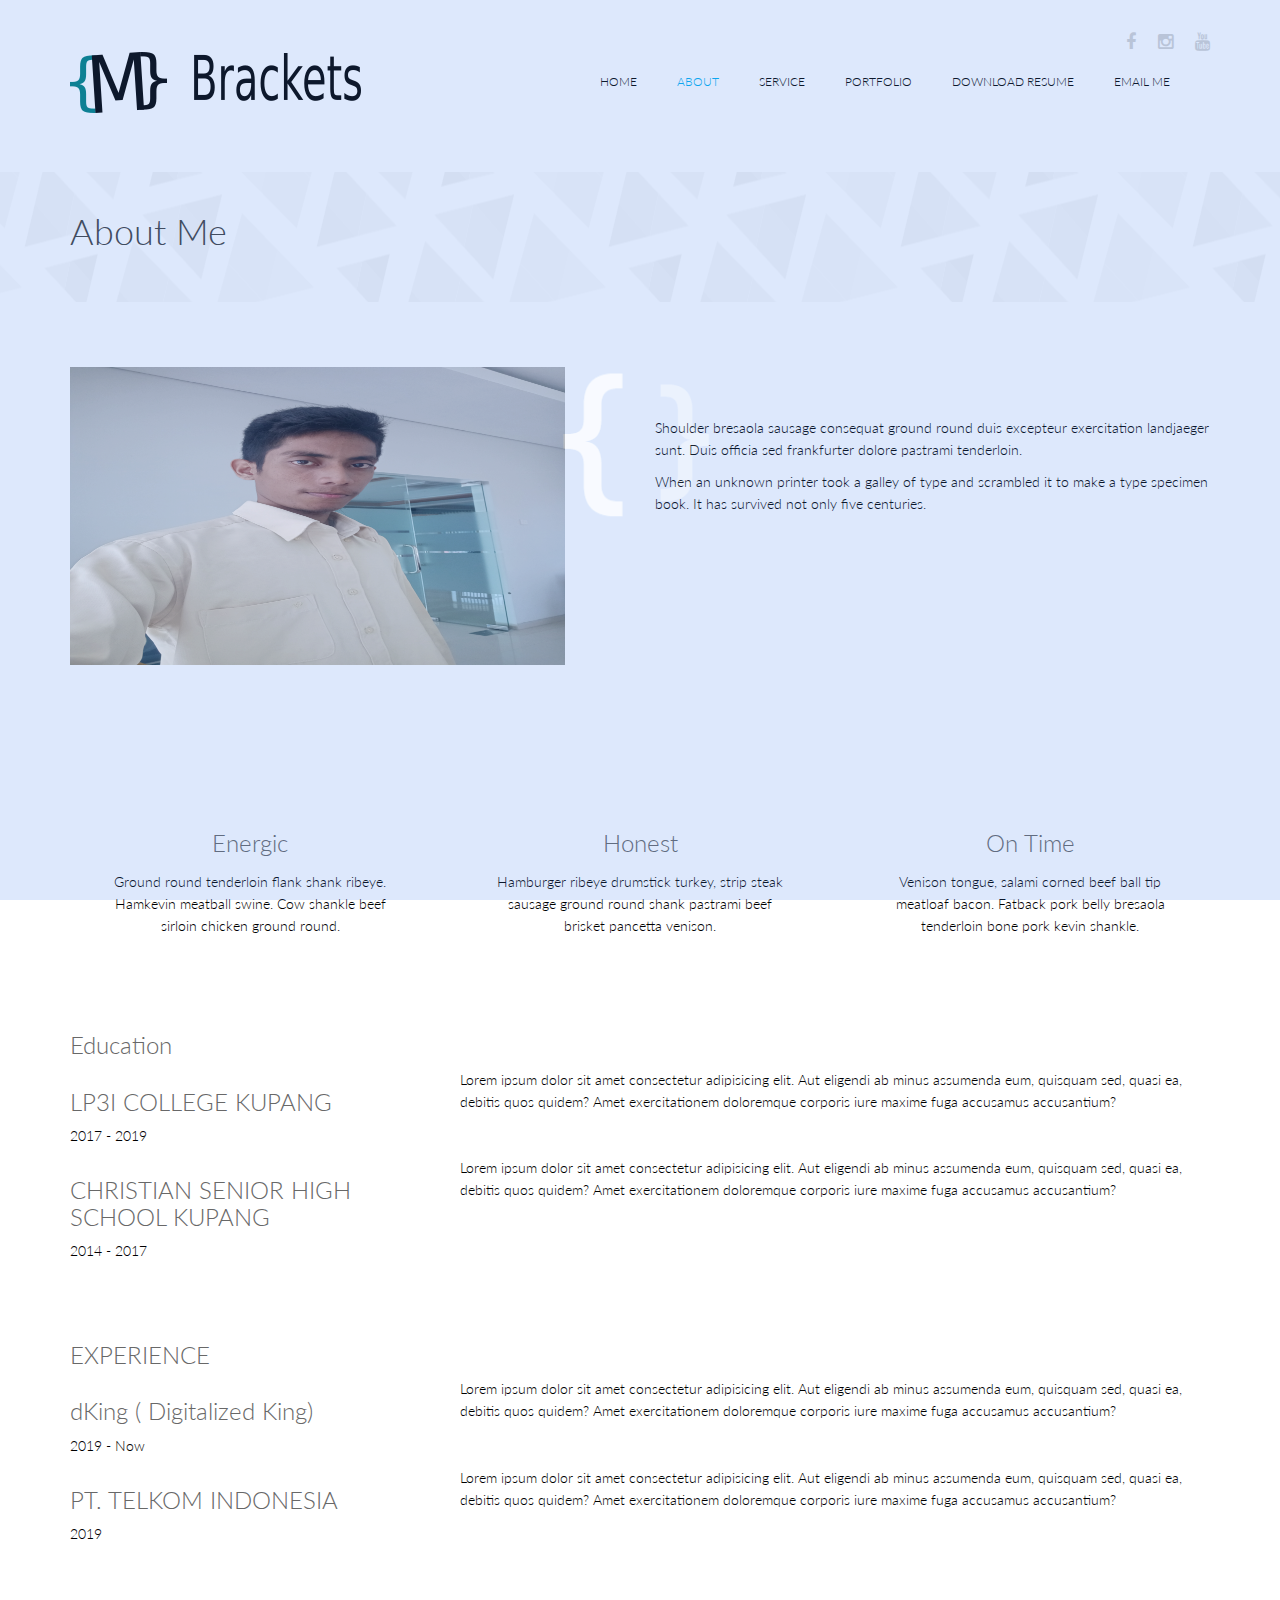
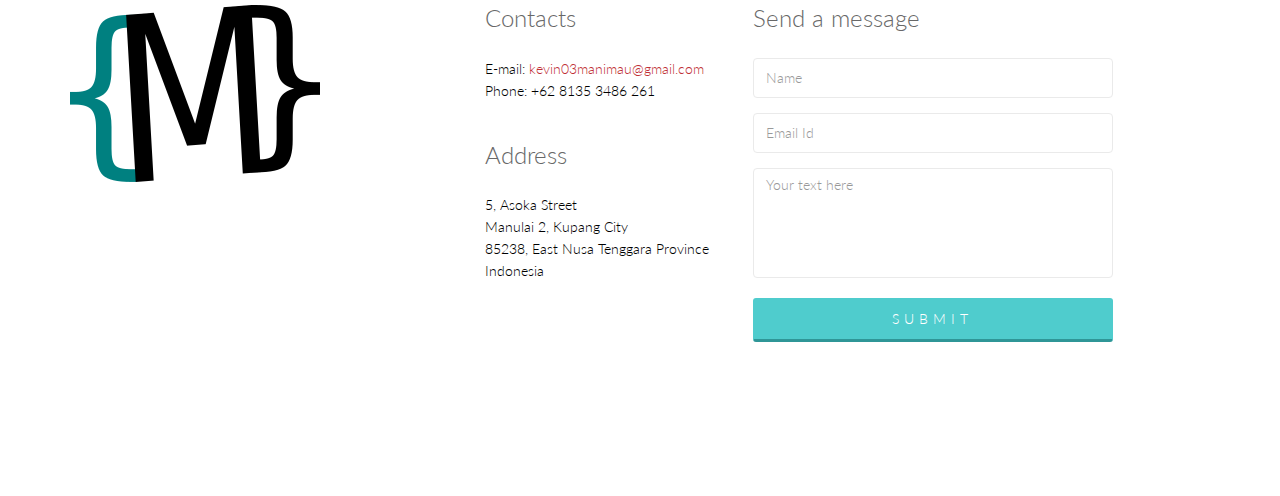
==== commit d482b5b0: "Update aboutus.html" ====
--- a/aboutus.html
+++ b/aboutus.html
@@ -65,10 +65,10 @@
                 </div>
                 <div class="collapse navbar-collapse">
                     <ul class="nav navbar-nav navbar-right">
-                        <li><a href="index.html">Home</a></li>
+                        <li><a href="https://junita898989.github.io/index.html">Home</a></li>
                         <li class="active"><a href="#">About</a></li>
-                        <li><a href="service.html">Service</a></li>
-                        <li><a href="portfolio.html">Portfolio</a></li>
+                        <li><a href="https://junita898989.github.io/service.html">Service</a></li>
+                        <li><a href="https://junita898989.github.io/portfolio.html">Portfolio</a></li>
                         <li><a href="resume/Mycv.pdf" target="_blank" download>Download Resume</a><li>                        
                         <li><a href="mailto:kevin03manimau@gmail.com">Email Me</a></li>                    
                     </ul>
